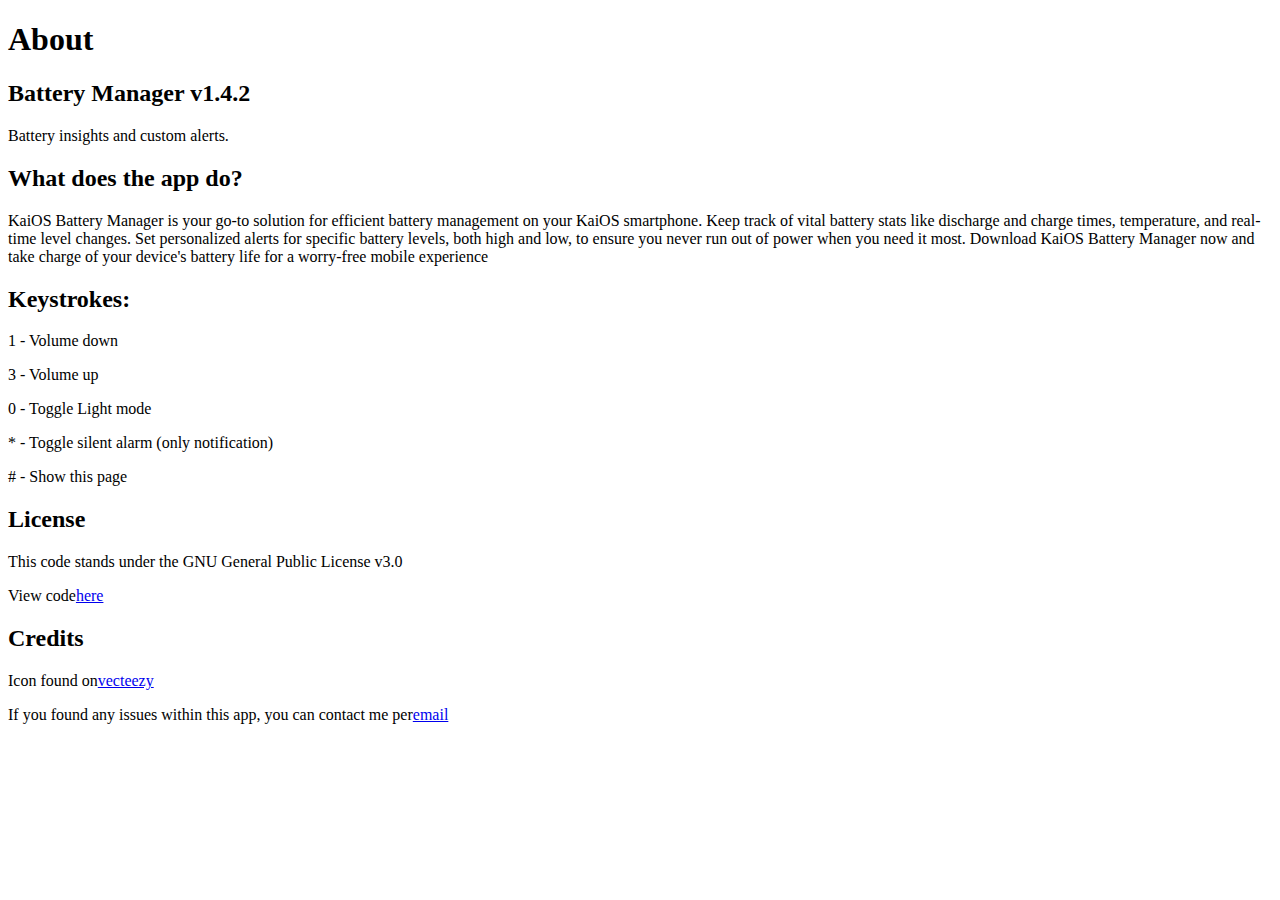
==== about.html @ a68de090 "inconvience fix banner fix TODO: Add TTS" ====
<!DOCTYPE html><html lang="en"><head><title>About</title></head><body data-translate="html"><h1>About</h1><h2>Battery Manager v1.4.2</h2><p>Battery insights and custom alerts.</p><h2>What does the app do?</h2><p>KaiOS Battery Manager is your go-to solution for efficient battery management on your KaiOS smartphone. Keep track of vital battery stats like discharge and charge times, temperature, and real-time level changes. Set personalized alerts for specific battery levels, both high and low, to ensure you never run out of power when you need it most. Download KaiOS Battery Manager now and take charge of your device's battery life for a worry-free mobile experience</p><h2>Keystrokes:</h2><p>1 - Volume down</p><p>3 - Volume up</p><p>0 - Toggle Light mode</p><p>* - Toggle silent alarm (only notification)</p><p># - Show this page</p><h2>License</h2><p>This code stands under the GNU General Public License v3.0</p><p>View code<a href="https://github.com/W4IT-Dev/Battery-manager">here</a></p><h2>Credits</h2>Icon found on<a href="https://www.vecteezy.com/png/9394734-battery-charge-png-transparent">vecteezy</a><br><p>If you found any issues within this app, you can contact me per<a href="mailto:w4it.dev.business@gmail.com?Subject=Battery%20Manager%20v1.4.2%20Issue%20report">email</a></p></body></html>
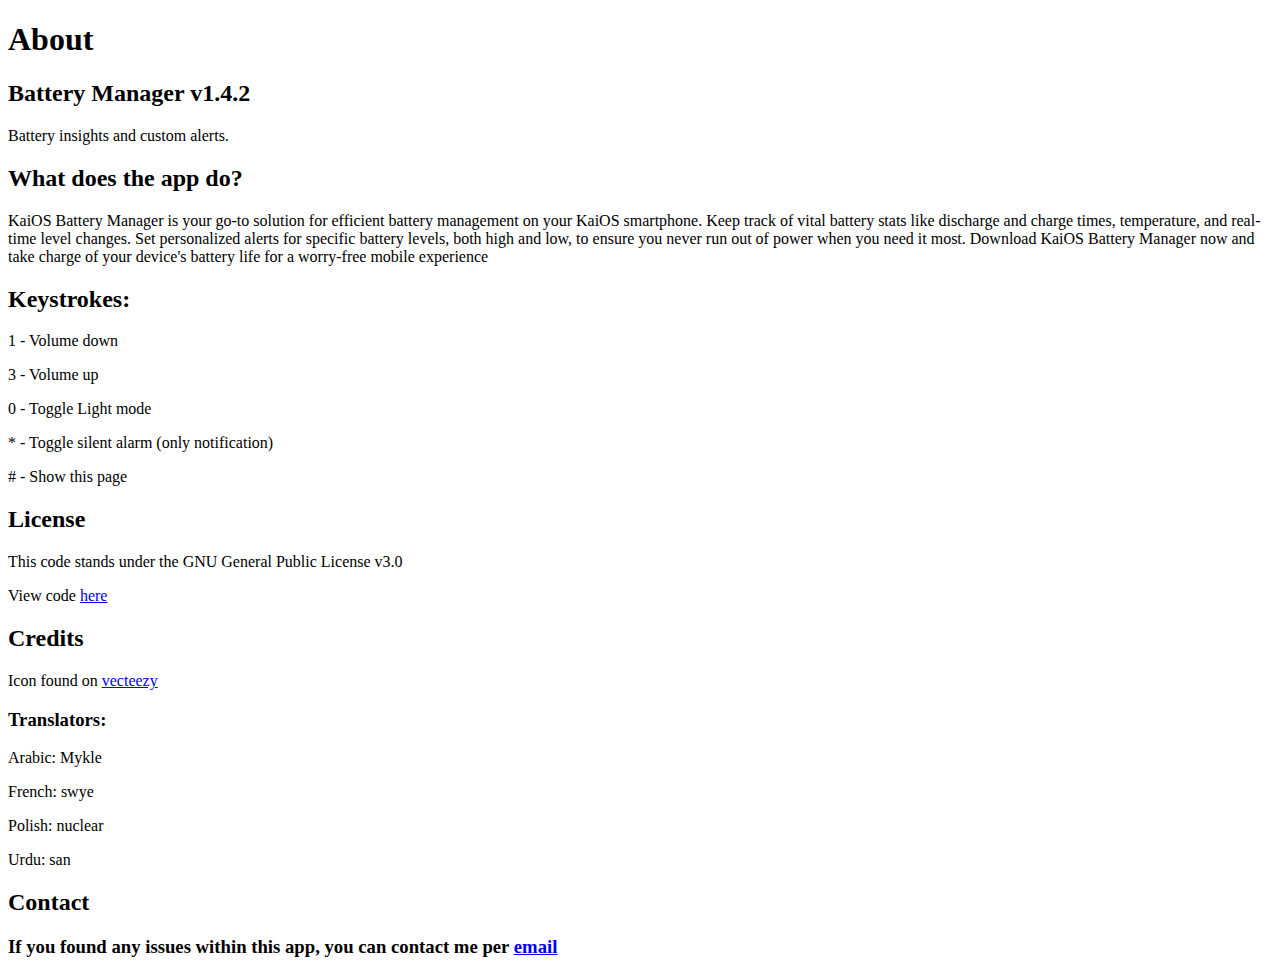
==== commit 607ec62b: "Maybe not the right version (view more below) Idk if this is the v1.4.1.1 in the release (and kaisto" ====
--- a/about.html
+++ b/about.html
@@ -1 +1,40 @@
-<!DOCTYPE html><html lang="en"><head><title>About</title></head><body data-translate="html"><h1>About</h1><h2>Battery Manager v1.4.2</h2><p>Battery insights and custom alerts.</p><h2>What does the app do?</h2><p>KaiOS Battery Manager is your go-to solution for efficient battery management on your KaiOS smartphone. Keep track of vital battery stats like discharge and charge times, temperature, and real-time level changes. Set personalized alerts for specific battery levels, both high and low, to ensure you never run out of power when you need it most. Download KaiOS Battery Manager now and take charge of your device's battery life for a worry-free mobile experience</p><h2>Keystrokes:</h2><p>1 - Volume down</p><p>3 - Volume up</p><p>0 - Toggle Light mode</p><p>* - Toggle silent alarm (only notification)</p><p># - Show this page</p><h2>License</h2><p>This code stands under the GNU General Public License v3.0</p><p>View code<a href="https://github.com/W4IT-Dev/Battery-manager">here</a></p><h2>Credits</h2>Icon found on<a href="https://www.vecteezy.com/png/9394734-battery-charge-png-transparent">vecteezy</a><br><p>If you found any issues within this app, you can contact me per<a href="mailto:w4it.dev.business@gmail.com?Subject=Battery%20Manager%20v1.4.2%20Issue%20report">email</a></p></body></html>+<!DOCTYPE html>
+<html lang="en">
+
+<head>
+    <title>About</title>
+</head>
+
+<body data-translate="html">
+    <h1>About</h1>
+    <h2>Battery Manager v1.4.2</h2>
+    <p>Battery insights and custom alerts.</p>
+    <h2>What does the app do?</h2>
+    <p>KaiOS Battery Manager is your go-to solution for efficient battery management on your KaiOS smartphone. Keep
+        track of vital battery stats like discharge and charge times, temperature, and real-time level changes. Set
+        personalized alerts for specific battery levels, both high and low, to ensure you never run out of power when
+        you need it most. Download KaiOS Battery Manager now and take charge of your device's battery life for a
+        worry-free mobile experience</p>
+    <h2>Keystrokes:</h2>
+    <p>1 - Volume down</p>
+    <p>3 - Volume up</p>
+    <p>0 - Toggle Light mode</p>
+    <p>* - Toggle silent alarm (only notification)</p>
+    <p># - Show this page</p>
+    <h2>License</h2>
+    <p>This code stands under the GNU General Public License v3.0</p>
+    <p>View code <a href="https://github.com/W4IT-Dev/Battery-Manager">here</a></p>
+    <h2>Credits</h2>
+    Icon found on <a href="https://www.vecteezy.com/png/9394734-battery-charge-png-transparent">vecteezy</a>
+    <h3>Translators:</h3>
+    <p>Arabic: Mykle</p>
+    <p>French: swye</p>
+    <p>Polish: nuclear</p>
+    <p>Urdu: san</p>
+    <h2>Contact</h2>
+    <h3>If you found any issues within this app, you can contact me per <a
+            href="mailto:w4it.dev.business@gmail.com?Subject=Battery%20Manager%20v1.4.2%20Issue%20report">email</a>
+    </h3>
+</body>
+
+</html>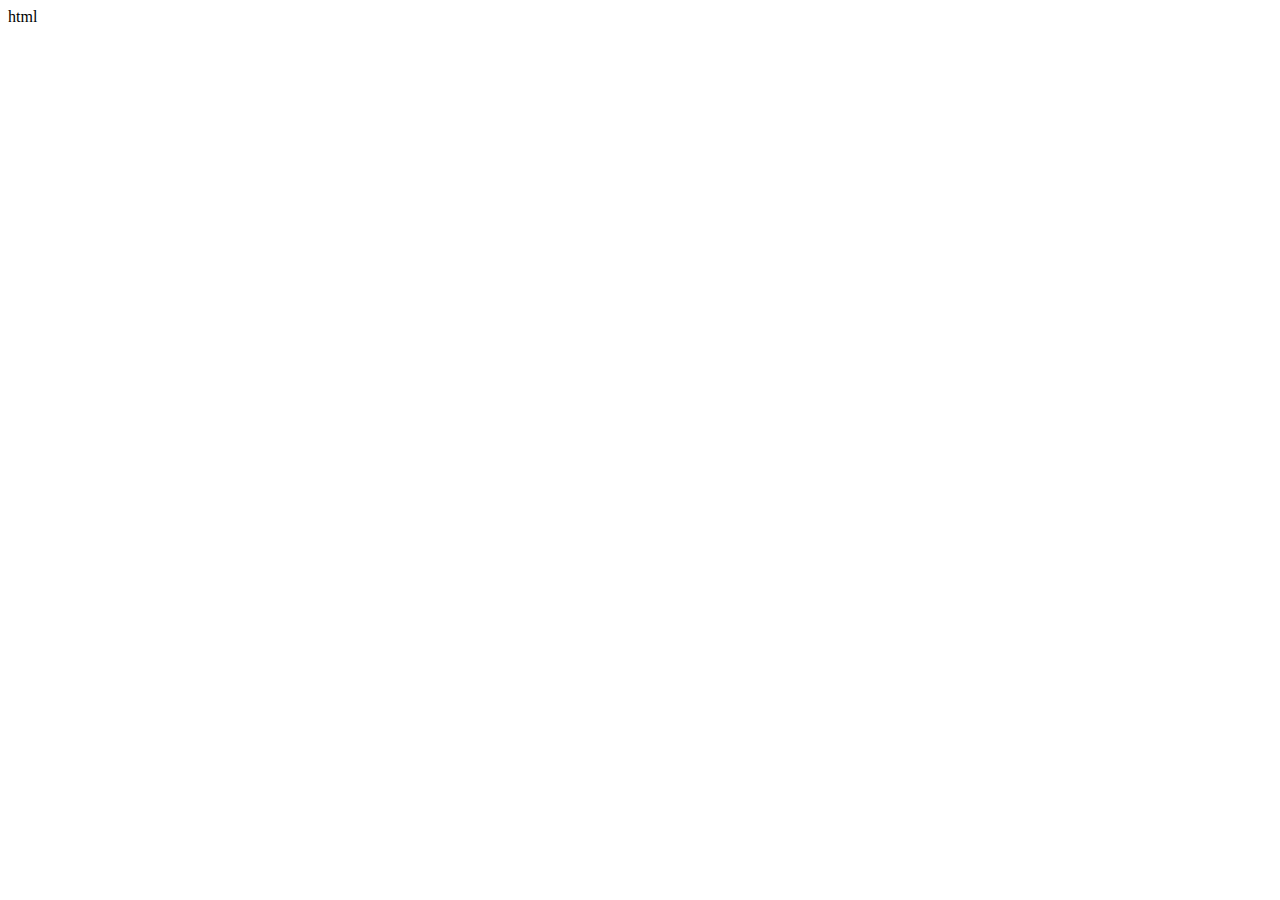
==== commit 8417d6ff: "Translations alert for beta translations working on: about translations added translations for sw, u" ====
--- a/about.html
+++ b/about.html
@@ -2,39 +2,37 @@
 <html lang="en">
 
 <head>
+    <script src="translation/translate.js" defer></script>
     <title>About</title>
 </head>
 
-<body data-translate="html">
-    <h1>About</h1>
+<body data-translate="html" >
+    <h1>Acerca</h1>
     <h2>Battery Manager v1.4.2</h2>
-    <p>Battery insights and custom alerts.</p>
-    <h2>What does the app do?</h2>
-    <p>KaiOS Battery Manager is your go-to solution for efficient battery management on your KaiOS smartphone. Keep
-        track of vital battery stats like discharge and charge times, temperature, and real-time level changes. Set
-        personalized alerts for specific battery levels, both high and low, to ensure you never run out of power when
-        you need it most. Download KaiOS Battery Manager now and take charge of your device's battery life for a
-        worry-free mobile experience</p>
-    <h2>Keystrokes:</h2>
-    <p>1 - Volume down</p>
-    <p>3 - Volume up</p>
-    <p>0 - Toggle Light mode</p>
-    <p>* - Toggle silent alarm (only notification)</p>
-    <p># - Show this page</p>
-    <h2>License</h2>
-    <p>This code stands under the GNU General Public License v3.0</p>
-    <p>View code <a href="https://github.com/W4IT-Dev/Battery-Manager">here</a></p>
-    <h2>Credits</h2>
-    Icon found on <a href="https://www.vecteezy.com/png/9394734-battery-charge-png-transparent">vecteezy</a>
-    <h3>Translators:</h3>
-    <p>Arabic: Mykle</p>
-    <p>French: swye</p>
-    <p>Polish: nuclear</p>
+    <p>Información sobre la batería y alertas personalizadas.</p>
+    <h2>¿Qué hace la aplicación?</h2>
+    <p>Battery Manager de KaiOS es la mejor opción para gestionar la batería de tu teléfono inteligente KaiOS de manera eficiente. Mantén un ojo en estadísticas importantes como los tiempos de carga y descarga, la temperatura y los cambios en el nivel de la batería en tiempo real. Configura alertas personalizadas para niveles específicos de la batería, tanto altos como bajos, para asegurarte de que nunca te quedes sin batería cuando más lo necesitas. Descarga ahora el Administrador de Batería de KaiOS y toma el control de la vida útil de la batería de tu dispositivo para una experiencia móvil sin preocupaciones.</p>
+    <h2>Atajos de Teclado:</h2>
+    <p>1 - Bajar Volumen</p>
+    <p>3 - Subir Volumen</p>
+    <p>0 - Alternar Modo Luz</p>
+    <p>* - Alternar Alarma Silenciosa (solo notificaciones)</p>
+    <p># - Mostrar esta página</p>
+    <h2>Licencia</h2>
+    <p>Este código está bajo la Licencia Pública General de GNU v3.0</p>
+    <p>Ver código <a href="https://github.com/W4IT-Dev/Battery-Manager">aquí</a></p>
+    <h2>Créditos</h2>
+    Icono encontrado en <a href="https://www.vecteezy.com/png/9394734-battery-charge-png-transparent">vecteezy</a>
+    <h3>Traductores:</h3>
+    <p>Árabe: Mykle</p>
+    <p>Francés: swye</p>
+    <p>Polaco: nuclear</p>
     <p>Urdu: san</p>
-    <h2>Contact</h2>
-    <h3>If you found any issues within this app, you can contact me per <a
-            href="mailto:w4it.dev.business@gmail.com?Subject=Battery%20Manager%20v1.4.2%20Issue%20report">email</a>
+    <h2>Contacto</h2>
+    <h3>Si encuentras algún problema dentro de esta app, puedes contactarme por <a
+            href="mailto:w4it.dev.business@gmail.com?Subject=Battery%20Manager%20v1.4.2%20Issue%20report">correo electrónico</a>
     </h3>
+
 </body>
 
 </html>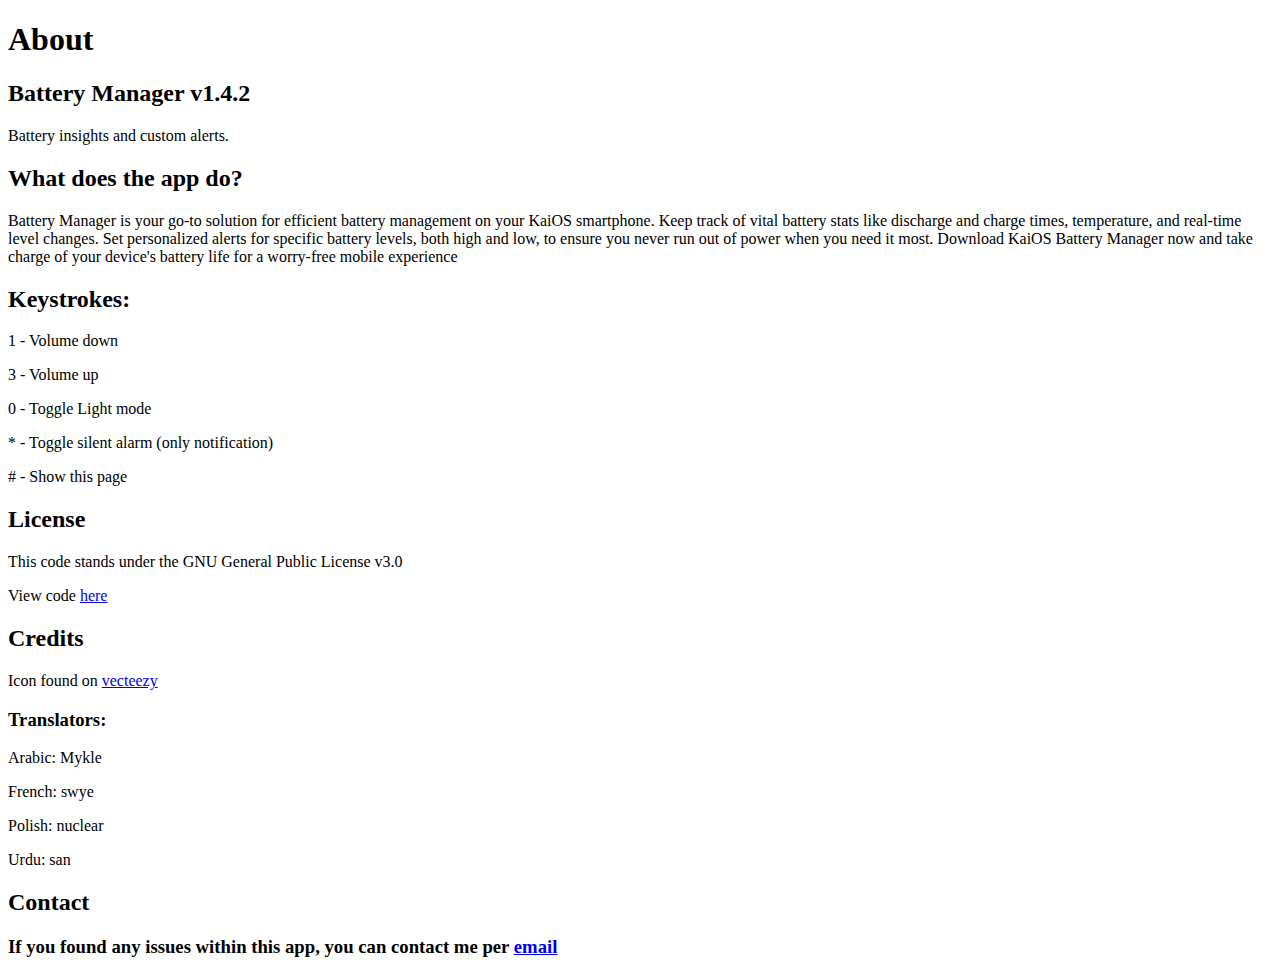
==== commit 6a7e5386: "BUG FIX that got the app rejected (v1.4.2) Added translations (about page and polski in manifest) bu" ====
--- a/about.html
+++ b/about.html
@@ -6,33 +6,36 @@
     <title>About</title>
 </head>
 
-<body data-translate="html" >
-    <h1>Acerca</h1>
+<body data-translate="html">
+    <h1>About</h1>
     <h2>Battery Manager v1.4.2</h2>
-    <p>Información sobre la batería y alertas personalizadas.</p>
-    <h2>¿Qué hace la aplicación?</h2>
-    <p>Battery Manager de KaiOS es la mejor opción para gestionar la batería de tu teléfono inteligente KaiOS de manera eficiente. Mantén un ojo en estadísticas importantes como los tiempos de carga y descarga, la temperatura y los cambios en el nivel de la batería en tiempo real. Configura alertas personalizadas para niveles específicos de la batería, tanto altos como bajos, para asegurarte de que nunca te quedes sin batería cuando más lo necesitas. Descarga ahora el Administrador de Batería de KaiOS y toma el control de la vida útil de la batería de tu dispositivo para una experiencia móvil sin preocupaciones.</p>
-    <h2>Atajos de Teclado:</h2>
-    <p>1 - Bajar Volumen</p>
-    <p>3 - Subir Volumen</p>
-    <p>0 - Alternar Modo Luz</p>
-    <p>* - Alternar Alarma Silenciosa (solo notificaciones)</p>
-    <p># - Mostrar esta página</p>
-    <h2>Licencia</h2>
-    <p>Este código está bajo la Licencia Pública General de GNU v3.0</p>
-    <p>Ver código <a href="https://github.com/W4IT-Dev/Battery-Manager">aquí</a></p>
-    <h2>Créditos</h2>
-    Icono encontrado en <a href="https://www.vecteezy.com/png/9394734-battery-charge-png-transparent">vecteezy</a>
-    <h3>Traductores:</h3>
-    <p>Árabe: Mykle</p>
-    <p>Francés: swye</p>
-    <p>Polaco: nuclear</p>
+    <p>Battery insights and custom alerts.</p>
+    <h2>What does the app do?</h2>
+    <p>Battery Manager is your go-to solution for efficient battery management on your KaiOS smartphone. Keep
+        track of vital battery stats like discharge and charge times, temperature, and real-time level changes. Set
+        personalized alerts for specific battery levels, both high and low, to ensure you never run out of power when
+        you need it most. Download KaiOS Battery Manager now and take charge of your device's battery life for a
+        worry-free mobile experience</p>
+    <h2>Keystrokes:</h2>
+    <p>1 - Volume down</p>
+    <p>3 - Volume up</p>
+    <p>0 - Toggle Light mode</p>
+    <p>* - Toggle silent alarm (only notification)</p>
+    <p># - Show this page</p>
+    <h2>License</h2>
+    <p>This code stands under the GNU General Public License v3.0</p>
+    <p>View code <a href="https://github.com/W4IT-Dev/Battery-Manager">here</a></p>
+    <h2>Credits</h2>
+    Icon found on <a href="https://www.vecteezy.com/png/9394734-battery-charge-png-transparent">vecteezy</a>
+    <h3>Translators:</h3>
+    <p>Arabic: Mykle</p>
+    <p>French: swye</p>
+    <p>Polish: nuclear</p>
     <p>Urdu: san</p>
-    <h2>Contacto</h2>
-    <h3>Si encuentras algún problema dentro de esta app, puedes contactarme por <a
-            href="mailto:w4it.dev.business@gmail.com?Subject=Battery%20Manager%20v1.4.2%20Issue%20report">correo electrónico</a>
+    <h2>Contact</h2>
+    <h3>If you found any issues within this app, you can contact me per <a
+            href="mailto:w4it.dev.business@gmail.com?Subject=Battery%20Manager%20v1.4.2%20Issue%20report">email</a>
     </h3>
-
 </body>
 
 </html>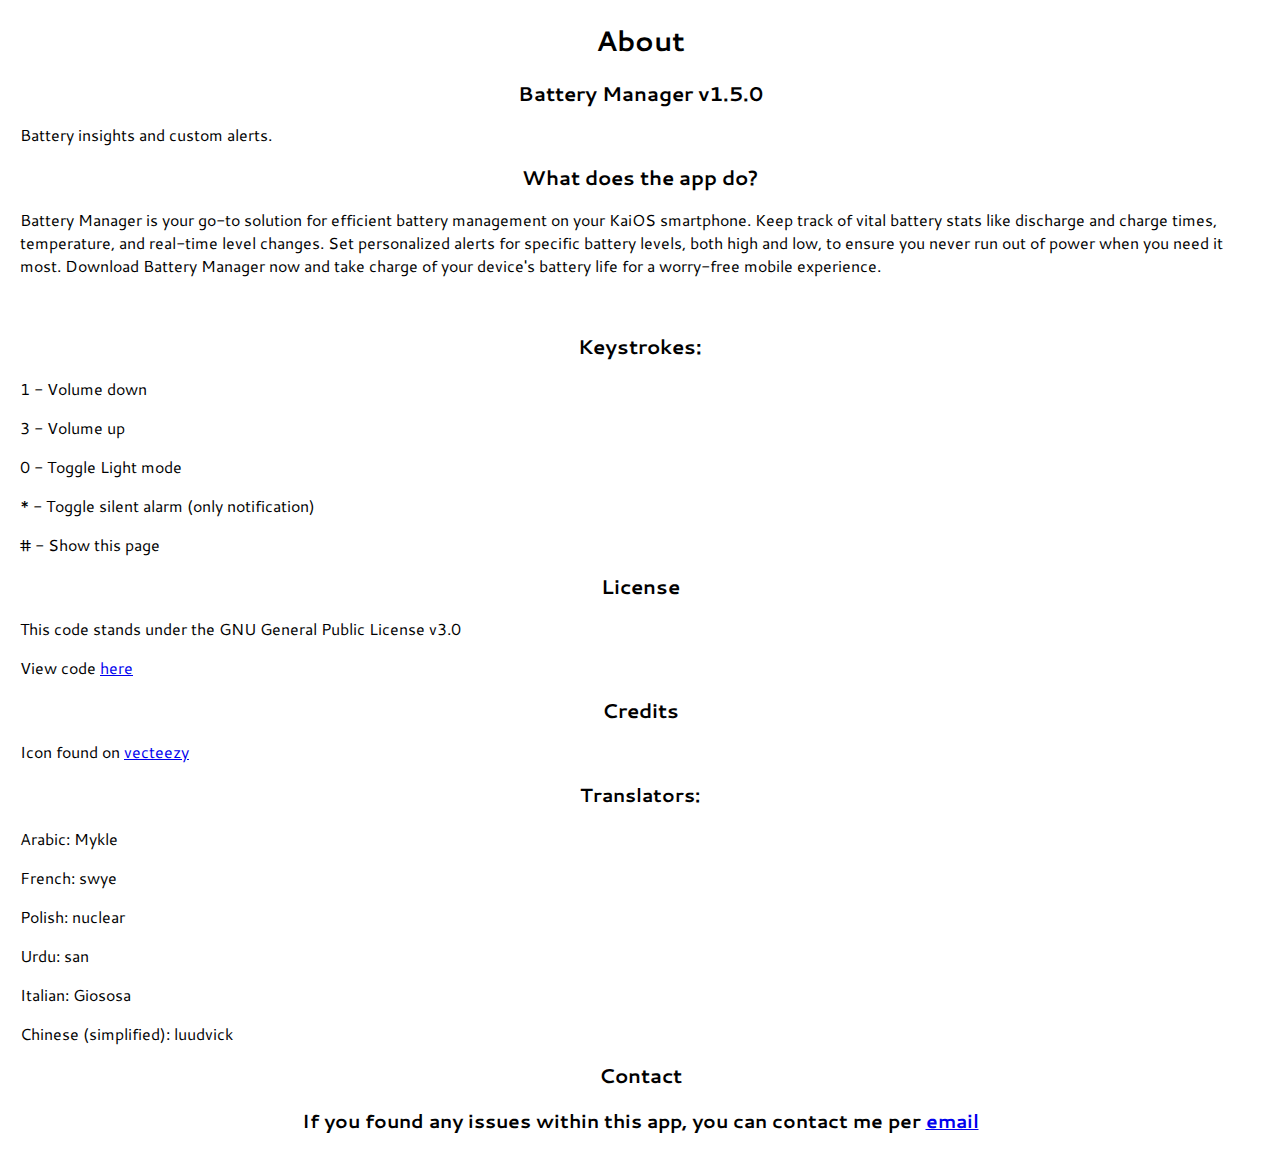
==== commit 4a4b5559: "translations usb plugged but not charging error alert (need to translate) double/tripple/.. ad show " ====
--- a/about.html
+++ b/about.html
@@ -3,39 +3,41 @@
 
 <head>
     <script src="translation/translate.js" defer></script>
+    <link rel="stylesheet" href="styles/about.css">
     <title>About</title>
 </head>
 
 <body data-translate="html">
     <h1>About</h1>
-    <h2>Battery Manager v1.4.2</h2>
-    <p>Battery insights and custom alerts.</p>
+    <h2>Battery Manager v1.5.0</h2>
+    <p>Battery insights and custom alerts.
     <h2>What does the app do?</h2>
-    <p>Battery Manager is your go-to solution for efficient battery management on your KaiOS smartphone. Keep
-        track of vital battery stats like discharge and charge times, temperature, and real-time level changes. Set
-        personalized alerts for specific battery levels, both high and low, to ensure you never run out of power when
-        you need it most. Download KaiOS Battery Manager now and take charge of your device's battery life for a
-        worry-free mobile experience</p>
+    <p>Battery Manager is your go-to solution for efficient battery management on your KaiOS smartphone. Keep track of
+        vital battery stats like discharge and charge times, temperature, and real-time level changes. Set personalized
+        alerts for specific battery levels, both high and low, to ensure you never run out of power when you need it
+        most. Download Battery Manager now and take charge of your device's battery life for a worry-free mobile
+        experience.</p><br>
     <h2>Keystrokes:</h2>
-    <p>1 - Volume down</p>
-    <p>3 - Volume up</p>
-    <p>0 - Toggle Light mode</p>
-    <p>* - Toggle silent alarm (only notification)</p>
-    <p># - Show this page</p>
+    <p>1 - Volume down
+    <p>3 - Volume up
+    <p>0 - Toggle Light mode
+    <p>* - Toggle silent alarm (only notification)
+    <p># - Show this page
     <h2>License</h2>
-    <p>This code stands under the GNU General Public License v3.0</p>
-    <p>View code <a href="https://github.com/W4IT-Dev/Battery-Manager">here</a></p>
-    <h2>Credits</h2>
-    Icon found on <a href="https://www.vecteezy.com/png/9394734-battery-charge-png-transparent">vecteezy</a>
+    <p>This code stands under the GNU General Public License v3.0
+    <p>View code <a href=https://github.com/W4IT-Dev/Battery-Manager>here</a>
+    <h2>Credits</h2>Icon found on <a
+        href=https://www.vecteezy.com/png/9394734-battery-charge-png-transparent>vecteezy</a>
     <h3>Translators:</h3>
-    <p>Arabic: Mykle</p>
-    <p>French: swye</p>
-    <p>Polish: nuclear</p>
-    <p>Urdu: san</p>
+    <p>Arabic: Mykle
+    <p>French: swye
+    <p>Polish: nuclear
+    <p>Urdu: san
+    <p>Italian: Giososa
+    <p>Chinese (simplified): luudvick
     <h2>Contact</h2>
     <h3>If you found any issues within this app, you can contact me per <a
-            href="mailto:w4it.dev.business@gmail.com?Subject=Battery%20Manager%20v1.4.2%20Issue%20report">email</a>
-    </h3>
+            href='mailto:w4it.dev.business@gmail.com?Subject=Battery%20Manager%20v1.5.0%20Issue%20report'>email</a></h3>
 </body>
 
 </html>--- a/styles/about.css
+++ b/styles/about.css
@@ -0,0 +1,25 @@
+@import url('https://fonts.googleapis.com/css2?family=Cantarell:ital,wght@0,400;0,700;1,400;1,700&display=swap');
+
+body {
+    font-family: "Cantarell", sans-serif;
+    font-weight: 500;
+    font-style: normal;
+    padding: 0;
+    margin: 20px;
+}
+
+body.rtl {
+    direction: rtl;
+}
+
+h1, h2, h3, h4, h5, h6 {
+    text-align: center;
+}
+
+h1 {
+    font-size: 28px;
+}
+
+h2 {
+    font-size: 20px;
+}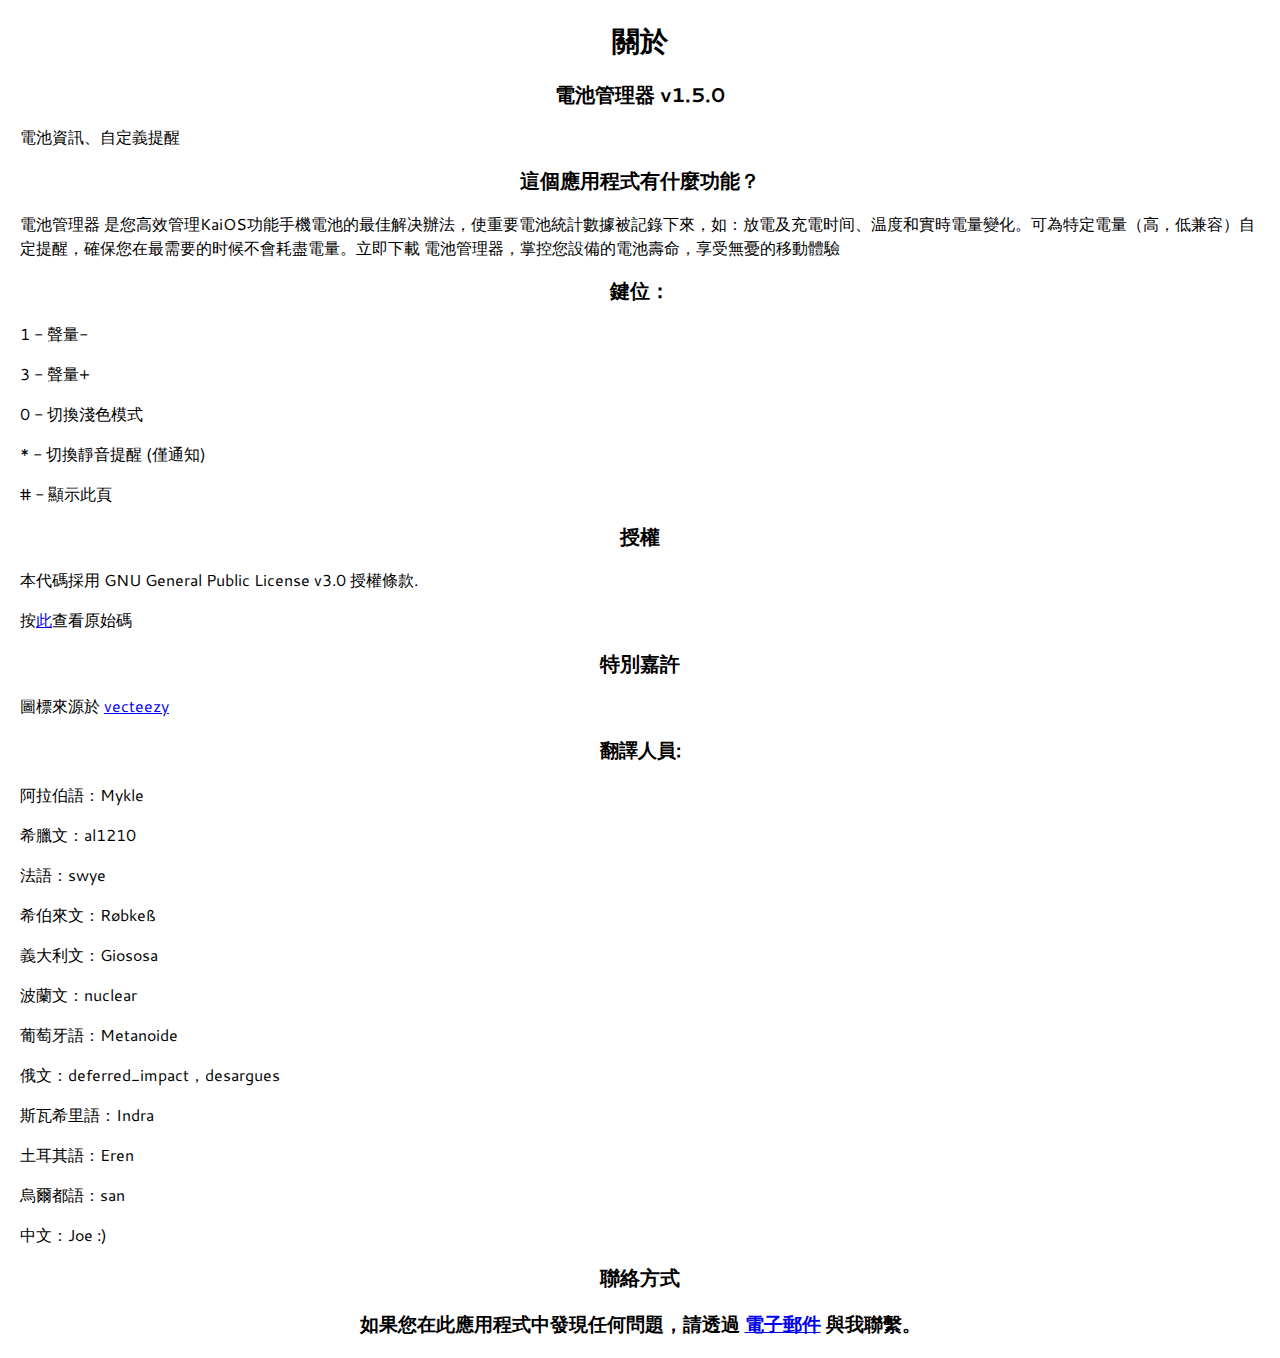
==== commit f72395c7: "translations done (except for 3 in turkish)! only need to code exceptions for the translations (like" ====
--- a/about.html
+++ b/about.html
@@ -8,36 +8,7 @@
 </head>
 
 <body data-translate="html">
-    <h1>About</h1>
-    <h2>Battery Manager v1.5.0</h2>
-    <p>Battery insights and custom alerts.
-    <h2>What does the app do?</h2>
-    <p>Battery Manager is your go-to solution for efficient battery management on your KaiOS smartphone. Keep track of
-        vital battery stats like discharge and charge times, temperature, and real-time level changes. Set personalized
-        alerts for specific battery levels, both high and low, to ensure you never run out of power when you need it
-        most. Download Battery Manager now and take charge of your device's battery life for a worry-free mobile
-        experience.</p><br>
-    <h2>Keystrokes:</h2>
-    <p>1 - Volume down
-    <p>3 - Volume up
-    <p>0 - Toggle Light mode
-    <p>* - Toggle silent alarm (only notification)
-    <p># - Show this page
-    <h2>License</h2>
-    <p>This code stands under the GNU General Public License v3.0
-    <p>View code <a href=https://github.com/W4IT-Dev/Battery-Manager>here</a>
-    <h2>Credits</h2>Icon found on <a
-        href=https://www.vecteezy.com/png/9394734-battery-charge-png-transparent>vecteezy</a>
-    <h3>Translators:</h3>
-    <p>Arabic: Mykle
-    <p>French: swye
-    <p>Polish: nuclear
-    <p>Urdu: san
-    <p>Italian: Giososa
-    <p>Chinese (simplified): luudvick
-    <h2>Contact</h2>
-    <h3>If you found any issues within this app, you can contact me per <a
-            href='mailto:w4it.dev.business@gmail.com?Subject=Battery%20Manager%20v1.5.0%20Issue%20report'>email</a></h3>
+    <h1>About</h1><h2>Battery Manager v1.5.0</h2><p>Battery insights and custom alerts.<h2>What does the app do?</h2><p>Battery Manager is your go-to solution for efficient battery management on your KaiOS featurephone. Keep track of vital battery stats like discharge and charge times, temperature, and real-time level changes. Set personalized alerts for specific battery levels, both high and low, to ensure you never run out of power when you need it most. Download Battery Manager now and take charge of your device's battery life for a worry-free mobile experience.</p><br><h2>Keystrokes:</h2><p>1 - Volume down<p>3 - Volume up<p>0 - Toggle Light mode<p>* - Toggle silent alarm (only notification)<p># - Show this page<h2>License</h2><p>This code stands under the GNU General Public License v3.0<p>View code <a href=https://github.com/W4IT-Dev/Battery-Manager>here</a><h2>Credits</h2>Icon found on <a href=https://www.vecteezy.com/png/9394734-battery-charge-png-transparent>vecteezy</a><h3>Translators:</h3><p>Arabic: Mykle<p>Greek: al1210<p>French: swye<p>Hebrew: Røbkeß<p>Italian: Giososa<p>Polish: nuclear<p>Portuguese: Metanoide<p>Russian: deferred_impact, desargues<p>Swahili: Indra<p>Turkish: Eren<p>Urdu: san<p>Chinese: Joe :)<h2>Contact</h2><h3>If you found any issues within this app, you can contact me per <a href='mailto:w4it.dev.business@gmail.com?Subject=Battery%20Manager%20v1.5.0%20Issue%20report'>email</a></h3>
 </body>
 
 </html>--- a/styles/about.css
+++ b/styles/about.css
@@ -9,9 +9,8 @@
 }
 
 body.rtl {
-    direction: rtl;
+	direction: rtl !important;
 }
-
 h1, h2, h3, h4, h5, h6 {
     text-align: center;
 }
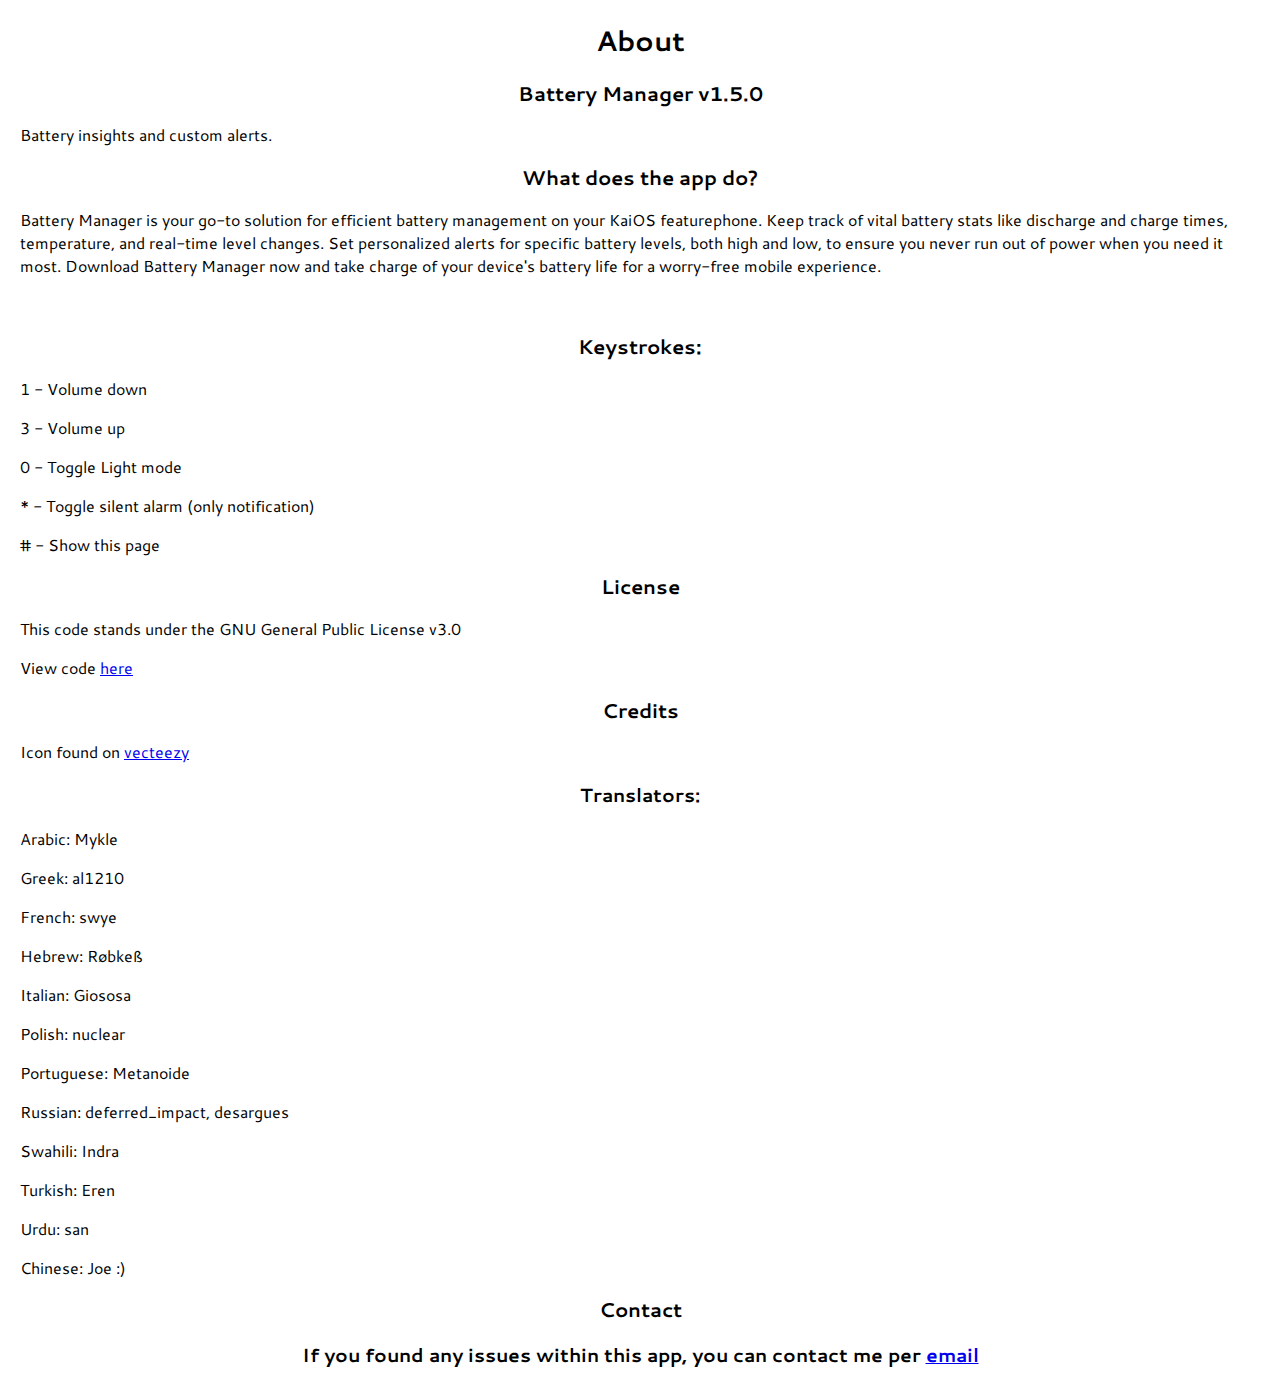
==== commit 0753be8b: "v1.5.0 still need another font, added Rubik for hebrew now removed unncessary KaiStore assets update" ====
--- a/about.html
+++ b/about.html
@@ -1,14 +1 @@
-<!DOCTYPE html>
-<html lang="en">
-
-<head>
-    <script src="translation/translate.js" defer></script>
-    <link rel="stylesheet" href="styles/about.css">
-    <title>About</title>
-</head>
-
-<body data-translate="html">
-    <h1>About</h1><h2>Battery Manager v1.5.0</h2><p>Battery insights and custom alerts.<h2>What does the app do?</h2><p>Battery Manager is your go-to solution for efficient battery management on your KaiOS featurephone. Keep track of vital battery stats like discharge and charge times, temperature, and real-time level changes. Set personalized alerts for specific battery levels, both high and low, to ensure you never run out of power when you need it most. Download Battery Manager now and take charge of your device's battery life for a worry-free mobile experience.</p><br><h2>Keystrokes:</h2><p>1 - Volume down<p>3 - Volume up<p>0 - Toggle Light mode<p>* - Toggle silent alarm (only notification)<p># - Show this page<h2>License</h2><p>This code stands under the GNU General Public License v3.0<p>View code <a href=https://github.com/W4IT-Dev/Battery-Manager>here</a><h2>Credits</h2>Icon found on <a href=https://www.vecteezy.com/png/9394734-battery-charge-png-transparent>vecteezy</a><h3>Translators:</h3><p>Arabic: Mykle<p>Greek: al1210<p>French: swye<p>Hebrew: Røbkeß<p>Italian: Giososa<p>Polish: nuclear<p>Portuguese: Metanoide<p>Russian: deferred_impact, desargues<p>Swahili: Indra<p>Turkish: Eren<p>Urdu: san<p>Chinese: Joe :)<h2>Contact</h2><h3>If you found any issues within this app, you can contact me per <a href='mailto:w4it.dev.business@gmail.com?Subject=Battery%20Manager%20v1.5.0%20Issue%20report'>email</a></h3>
-</body>
-
-</html>+<!doctypehtml><html lang=en><script defer src=translation/translate.js></script><link href=styles/about.css rel=stylesheet><title>About</title><body data-translate=html><h1>About</h1><h2>Battery Manager v1.5.0</h2><p>Battery insights and custom alerts.<h2>What does the app do?</h2><p>Battery Manager is your go-to solution for efficient battery management on your KaiOS featurephone. Keep track of vital battery stats like discharge and charge times, temperature, and real-time level changes. Set personalized alerts for specific battery levels, both high and low, to ensure you never run out of power when you need it most. Download Battery Manager now and take charge of your device's battery life for a worry-free mobile experience.</p><br><h2>Keystrokes:</h2><p>1 - Volume down<p>3 - Volume up<p>0 - Toggle Light mode<p>* - Toggle silent alarm (only notification)<p># - Show this page<h2>License</h2><p>This code stands under the GNU General Public License v3.0<p>View code <a href=https://github.com/W4IT-Dev/Battery-Manager>here</a><h2>Credits</h2>Icon found on <a href=https://www.vecteezy.com/png/9394734-battery-charge-png-transparent>vecteezy</a><h3>Translators:</h3><p>Arabic: Mykle<p>Greek: al1210<p>French: swye<p>Hebrew: Røbkeß<p>Italian: Giososa<p>Polish: nuclear<p>Portuguese: Metanoide<p>Russian: deferred_impact, desargues<p>Swahili: Indra<p>Turkish: Eren<p>Urdu: san<p>Chinese: Joe :)<h2>Contact</h2><h3>If you found any issues within this app, you can contact me per <a href="mailto:w4it.dev.business@gmail.com?Subject=Battery%20Manager%20v1.5.0%20Issue%20report">email</a></h3>